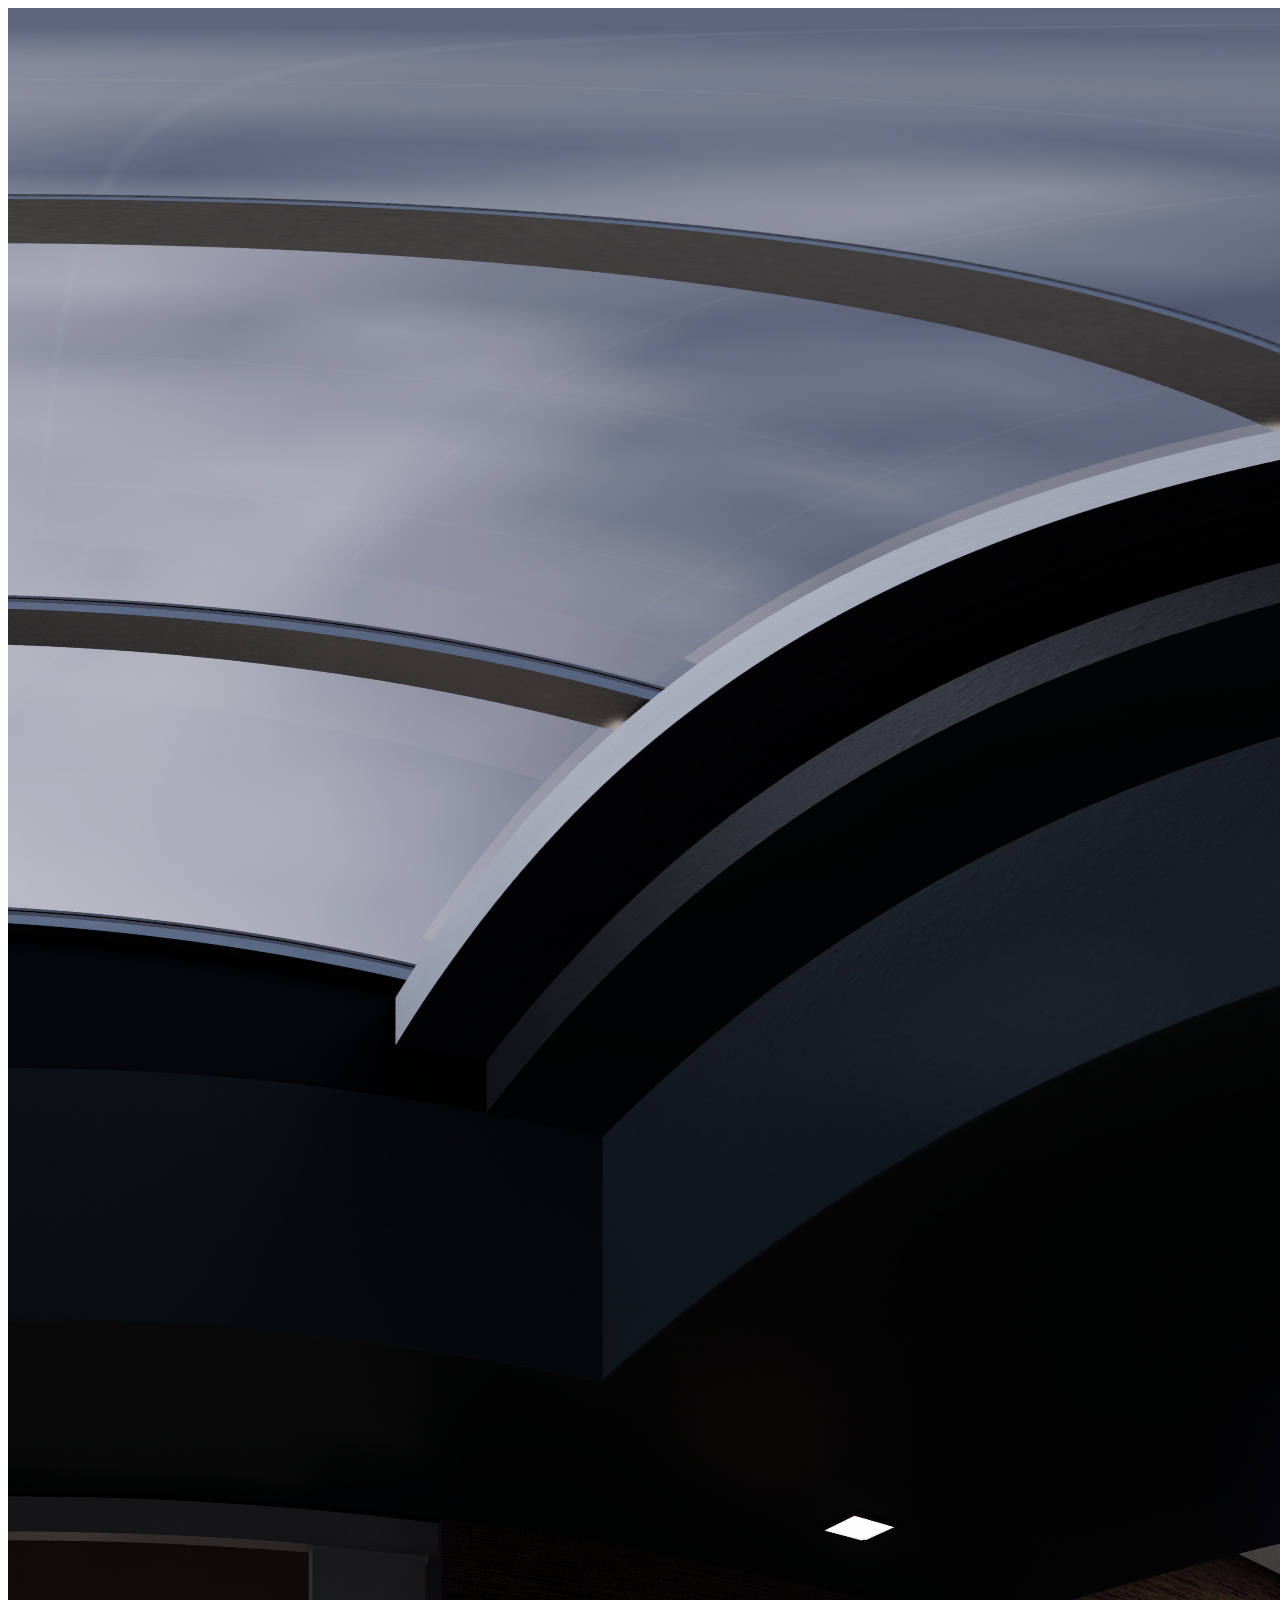
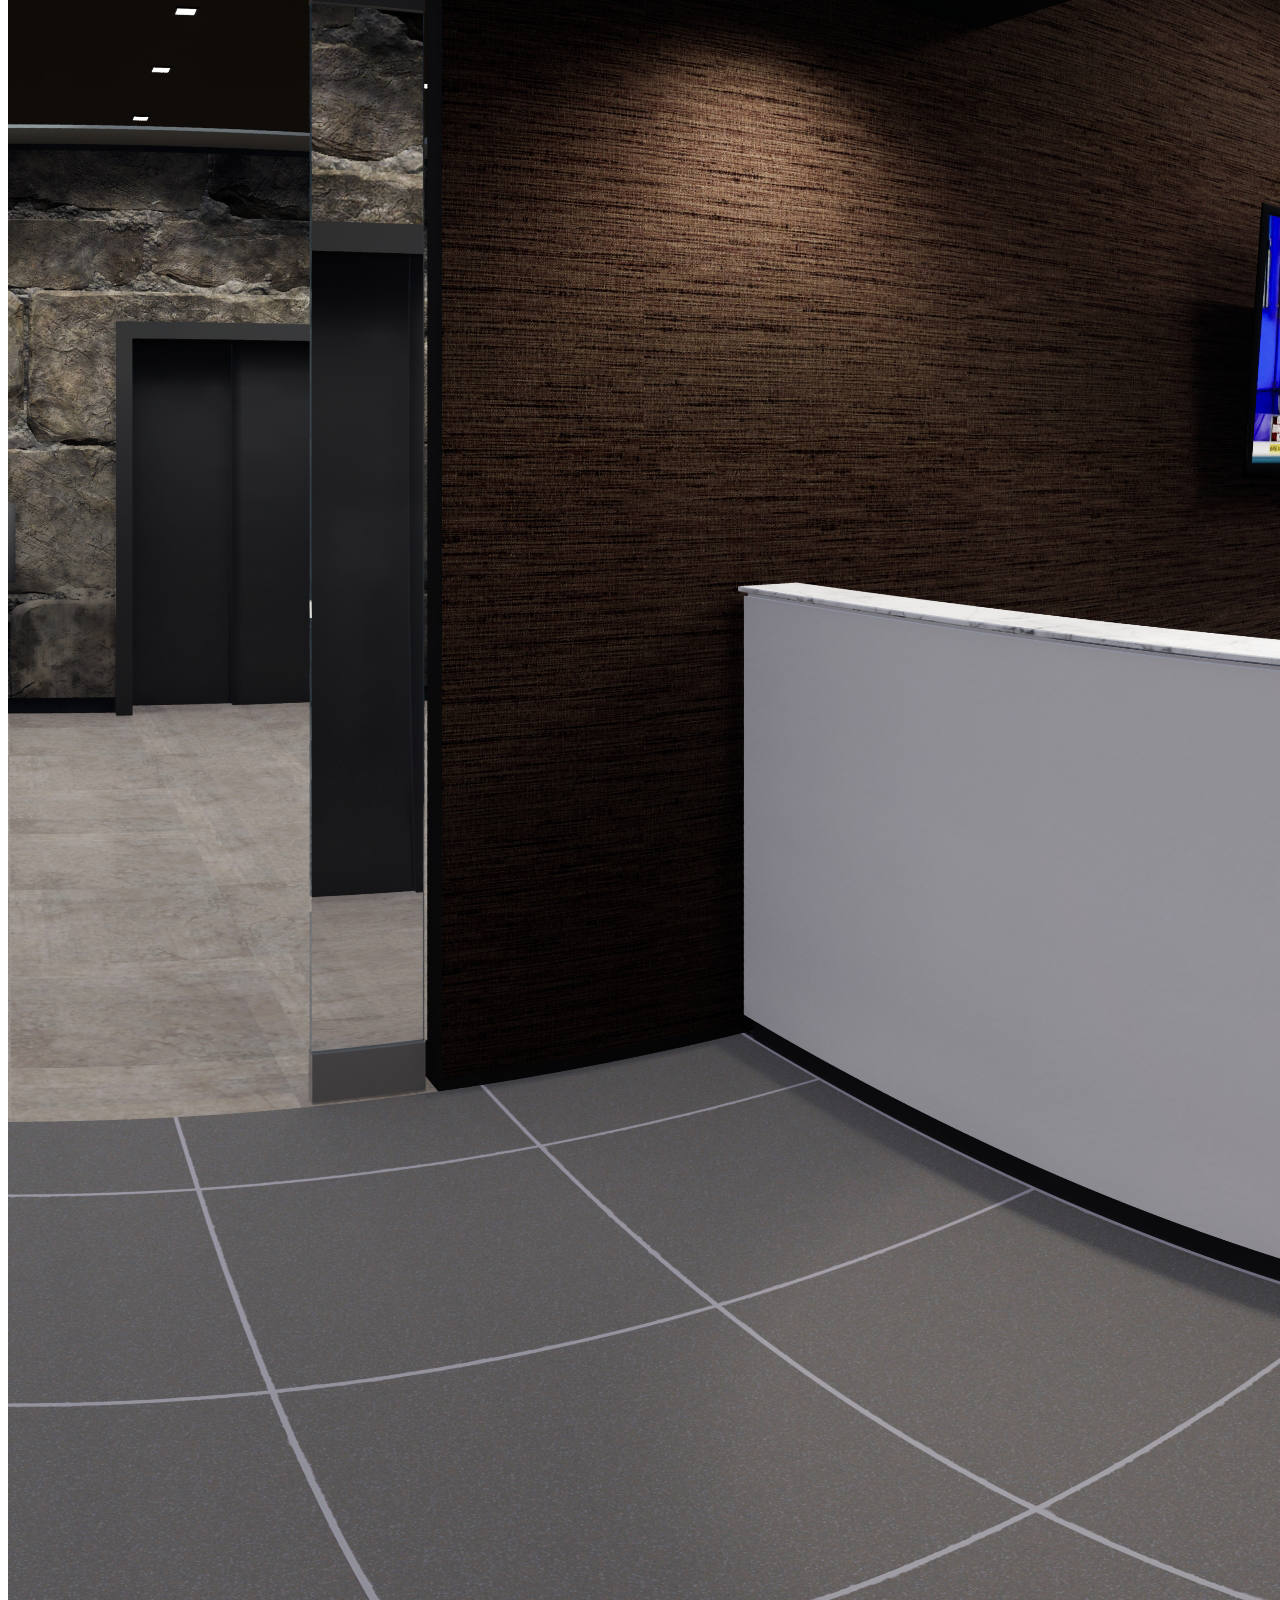
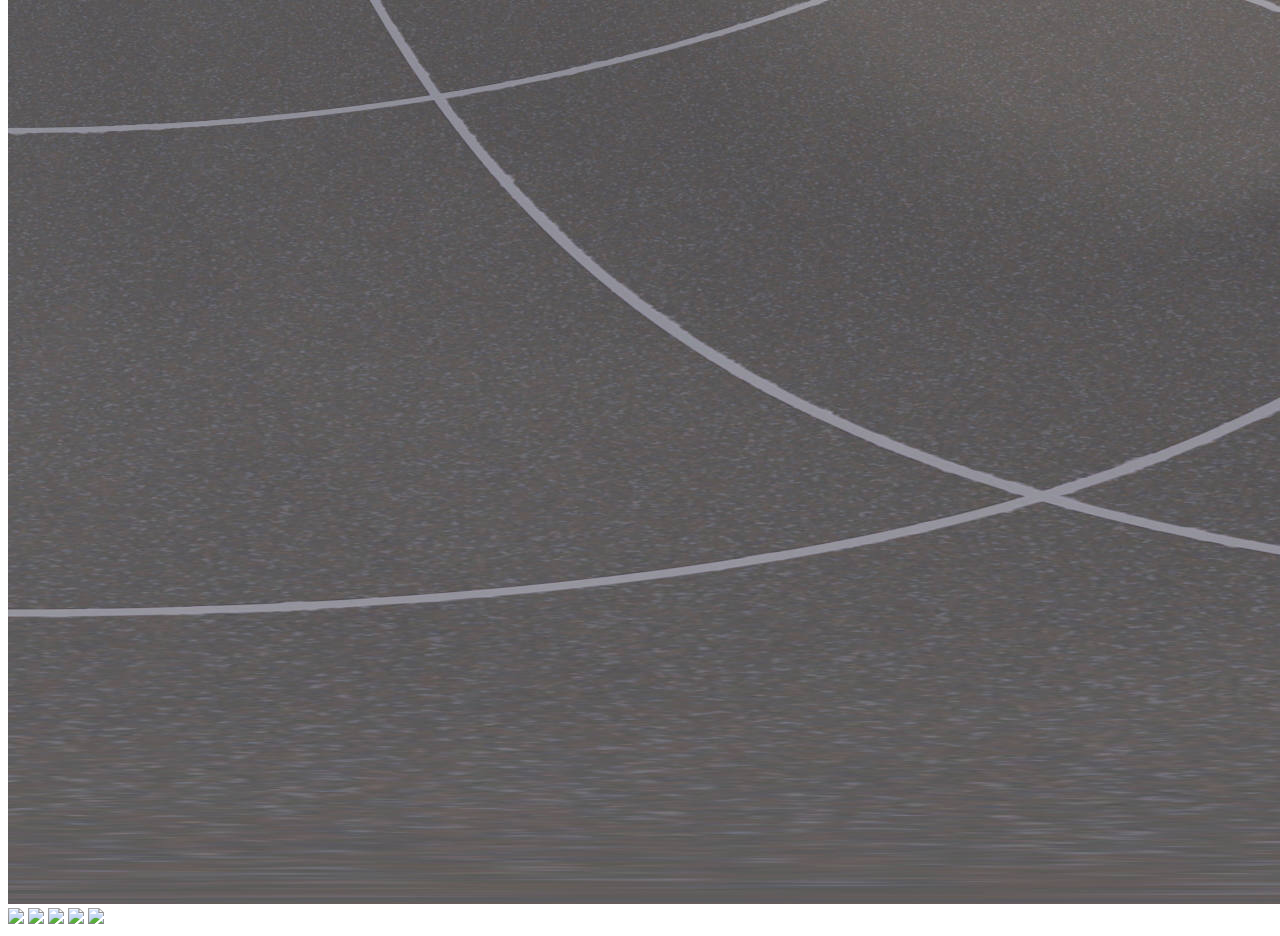
==== index.html @ 66078278 "dialing in" ====
<!DOCTYPE html>

<html>

  <head>

    <meta charset="utf-8">

    <title>360&deg; Image Gallery</title>

    <meta name="description" content="360&deg; Image Gallery - A-Frame">

    <script src="https://aframe.io/releases/0.9.0/aframe.min.js"></script>

    <script src="https://unpkg.com/aframe-event-set-component@5/dist/aframe-event-set-component.min.js"></script>

    <script src="https://unpkg.com/aframe-layout-component@5.3.0/dist/aframe-layout-component.min.js"></script>

    <script src="https://unpkg.com/aframe-template-component@3.2.1/dist/aframe-template-component.min.js"></script>

    <script src="https://unpkg.com/aframe-proxy-event-component@2.1.0/dist/aframe-proxy-event-component.min.js"></script>

  </head>

  <body>

    <a-scene>

      <a-assets>

        <img id="icc" crossorigin="anonymous" src="360_VirtualLobbysm.jpg">

        <img id="city-thumb" crossorigin="anonymous" src="https://cdn.aframe.io/360-image-gallery-boilerplate/img/thumb-city.jpg">

        <img id="cubes-thumb" crossorigin="anonymous" src="https://cdn.aframe.io/360-image-gallery-boilerplate/img/thumb-cubes.jpg">

        <img id="sechelt-thumb" crossorigin="anonymous" src="https://cdn.aframe.io/360-image-gallery-boilerplate/img/thumb-sechelt.jpg">

        <audio id="click-sound" crossorigin="anonymous" src="https://cdn.aframe.io/360-image-gallery-boilerplate/audio/click.ogg"></audio>

        <img id="cubes" crossorigin="anonymous" src="https://cdn.aframe.io/360-image-gallery-boilerplate/img/cubes.jpg">

        <img id="sechelt" crossorigin="anonymous" src="https://cdn.aframe.io/360-image-gallery-boilerplate/img/sechelt.jpg">



        <!-- Image link template to be reused. -->

        <script id="link" type="text/html">

          <a-entity class="link"

            geometry="primitive: plane; height: 1; width: 1"

            material="shader: flat; src: ${thumb}"

            event-set__mouseenter="scale: 1.2 1.2 1"

            event-set__mouseleave="scale: 1 1 1"

            event-set__click="_target: #image-360; _delay: 300; material.src: ${src}"

            proxy-event="event: click; to: #image-360; as: fade"

            sound="on: click; src: #click-sound"></a-entity>

        </script>

      </a-assets>



      <!-- 360-degree image. -->

      <a-sky id="image-360" src="#icc" position="0 1 -4"

             animation__fade="property: components.material.material.color; type: color; from: #FFF; to: #000; dur: 300; startEvents: fade"

             animation__fadeback="property: components.material.material.color; type: color; from: #000; to: #FFF; dur: 300; startEvents: animationcomplete__fade"></a-sky>



      <!-- Image links. -->

      <a-entity id="links" layout="type: line; margin: 1.5" position="0 -1 -4">

        <a-entity template="src: #link" data-src="#cubes" data-thumb="#cubes-thumb"></a-entity>

        <a-entity template="src: #link" data-src="#city" data-thumb="#city-thumb"></a-entity>

        <a-entity template="src: #link" data-src="#sechelt" data-thumb="#sechelt-thumb"></a-entity>

      </a-entity>



      <!-- Camera + cursor. -->

      <a-entity id="camera" camera look-controls>

        <a-cursor

          id="cursor"

          animation__click="property: scale; startEvents: click; from: 0.1 0.1 0.1; to: 1 1 1; dur: 150"

          animation__fusing="property: fusing; startEvents: fusing; from: 1 1 1; to: 0.1 0.1 0.1; dur: 1500"

          event-set__mouseenter="_event: mouseenter; color: springgreen"

          event-set__mouseleave="_event: mouseleave; color: black"

          raycaster="objects: .link"></a-cursor>

      </a-entity>

    </a-scene>

  </body>

</html>
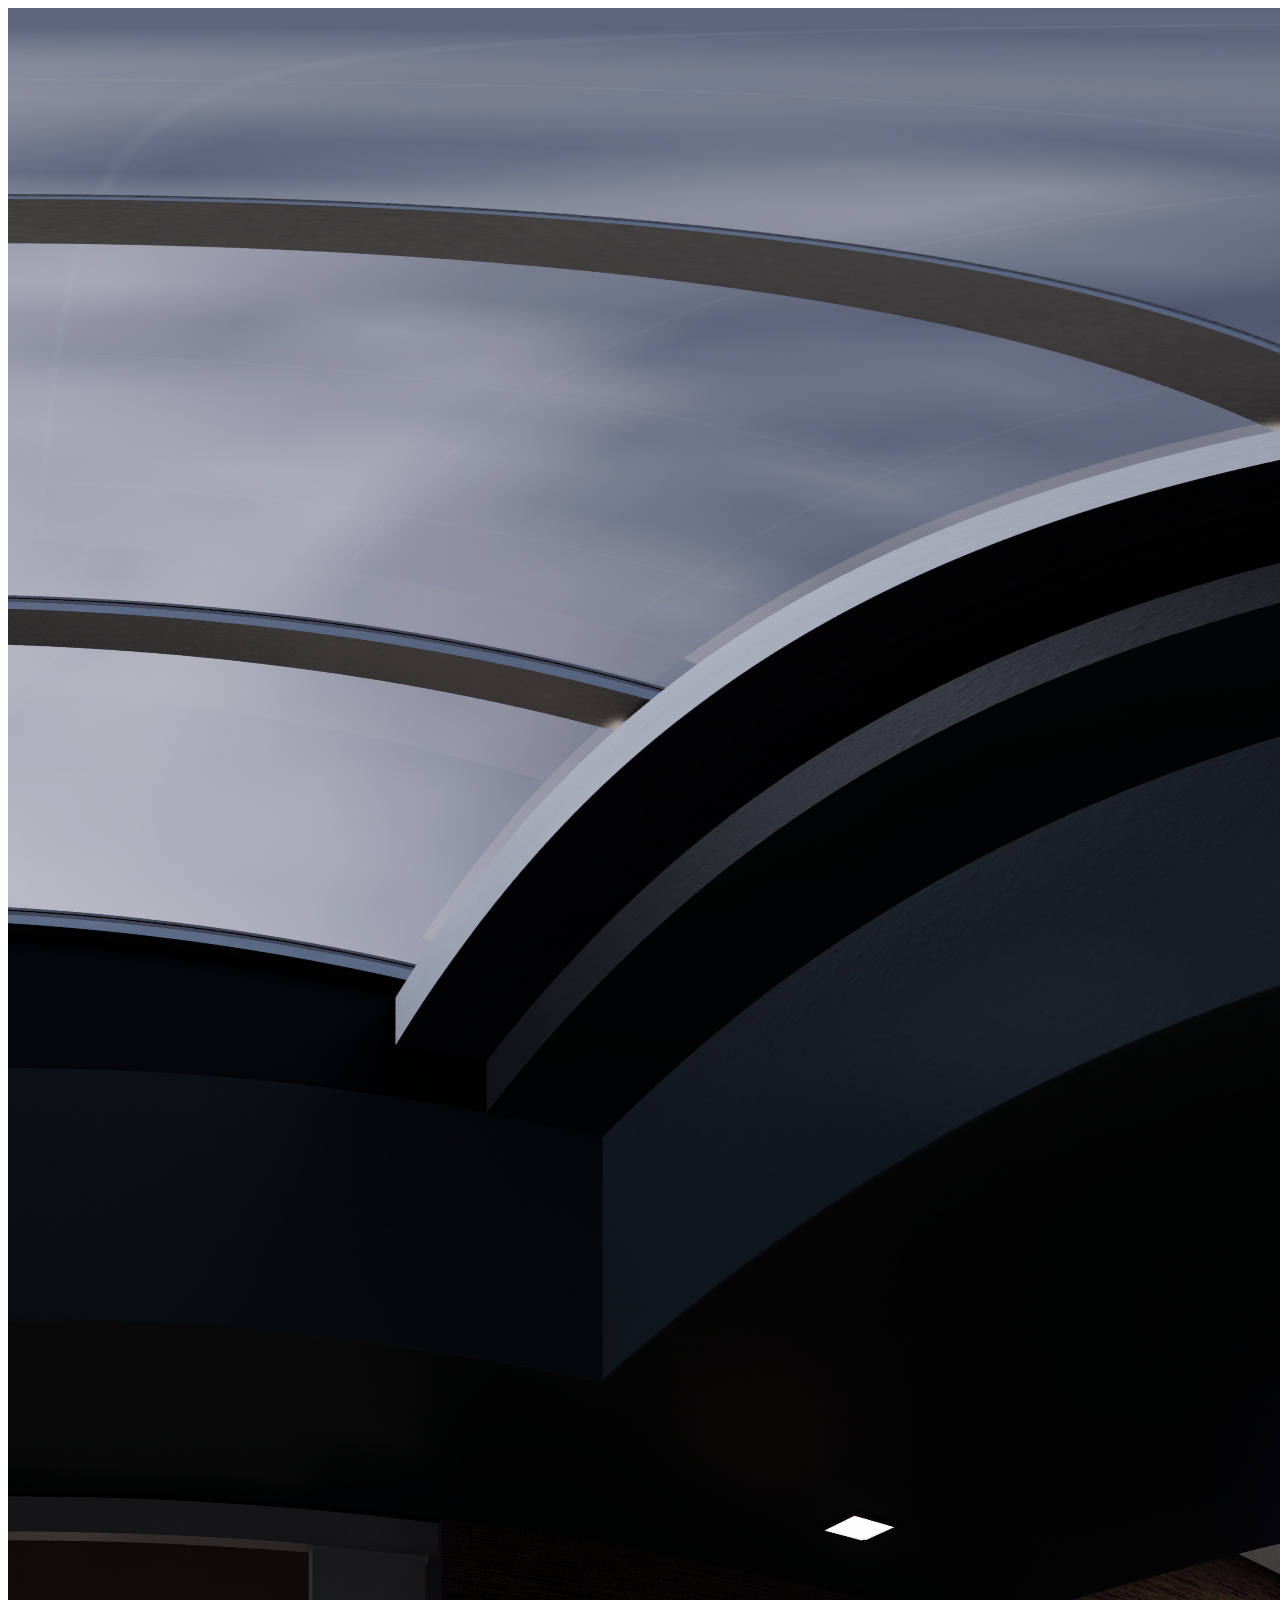
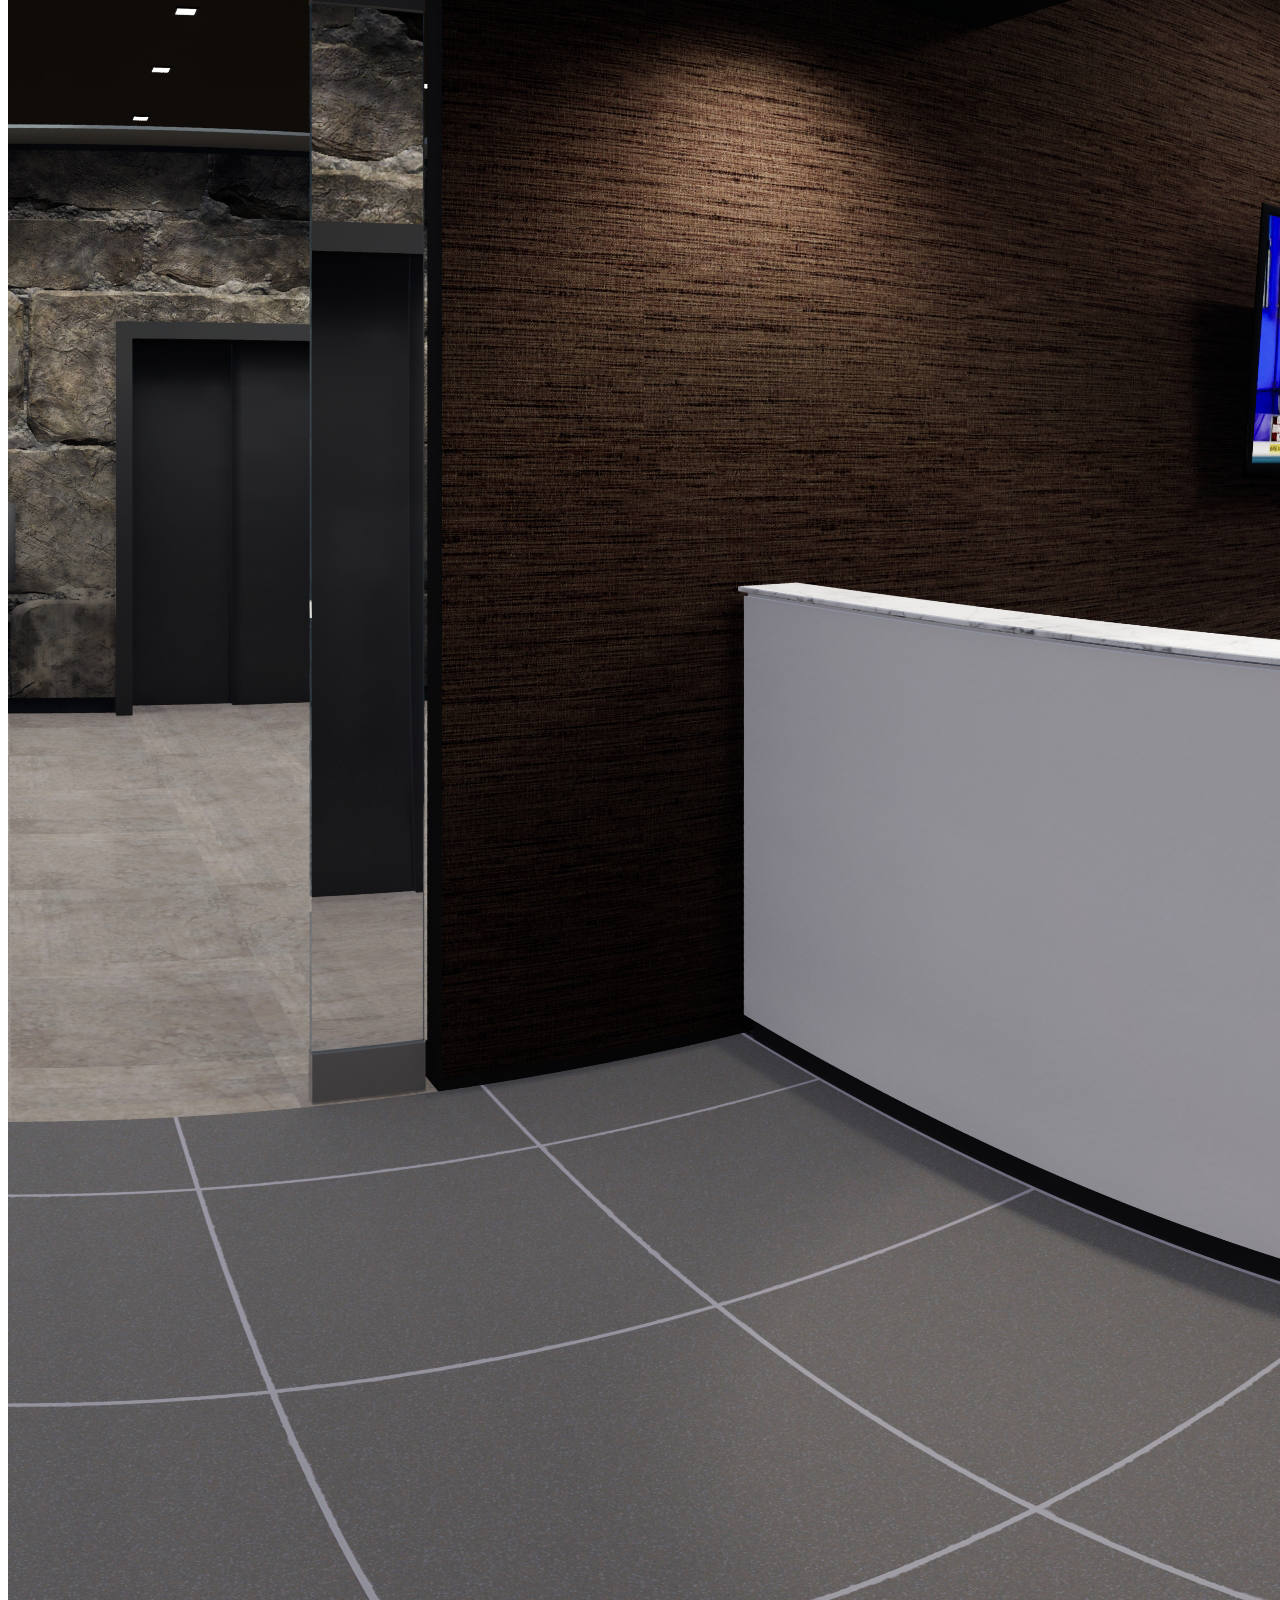
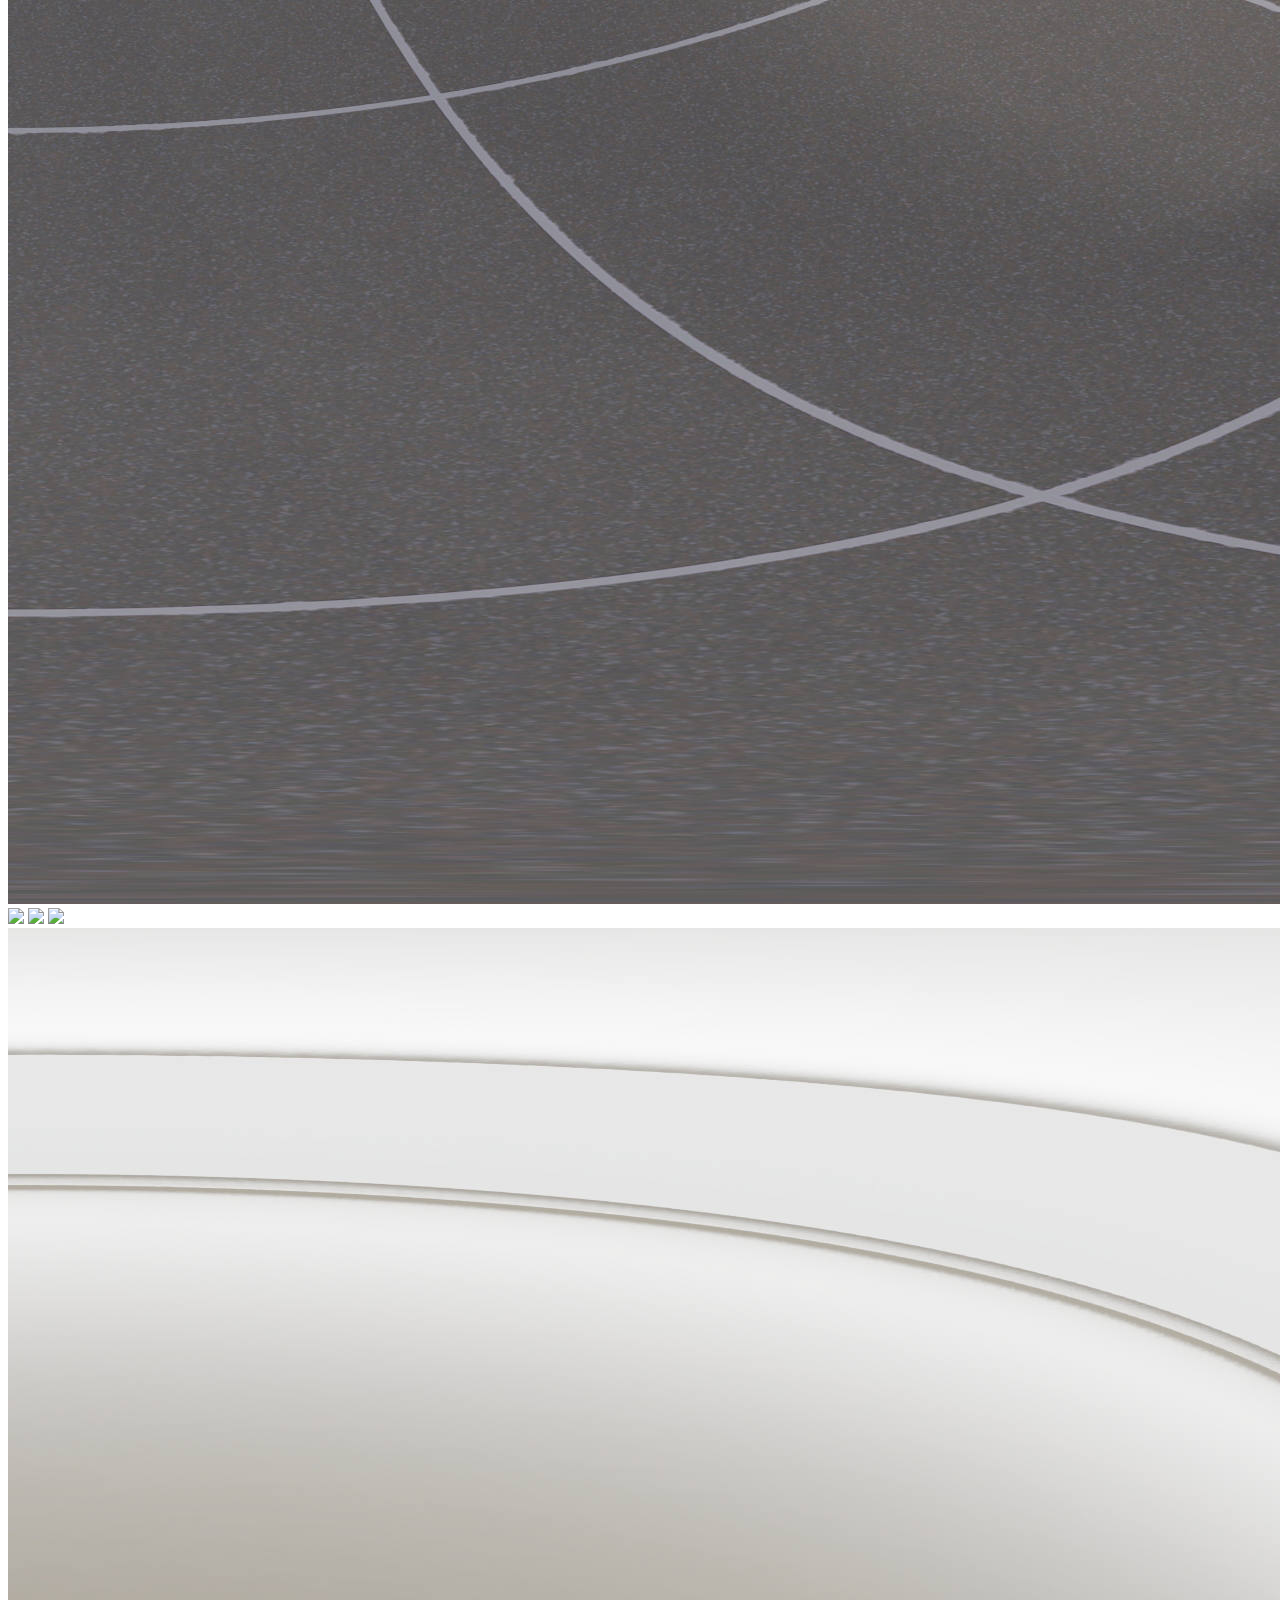
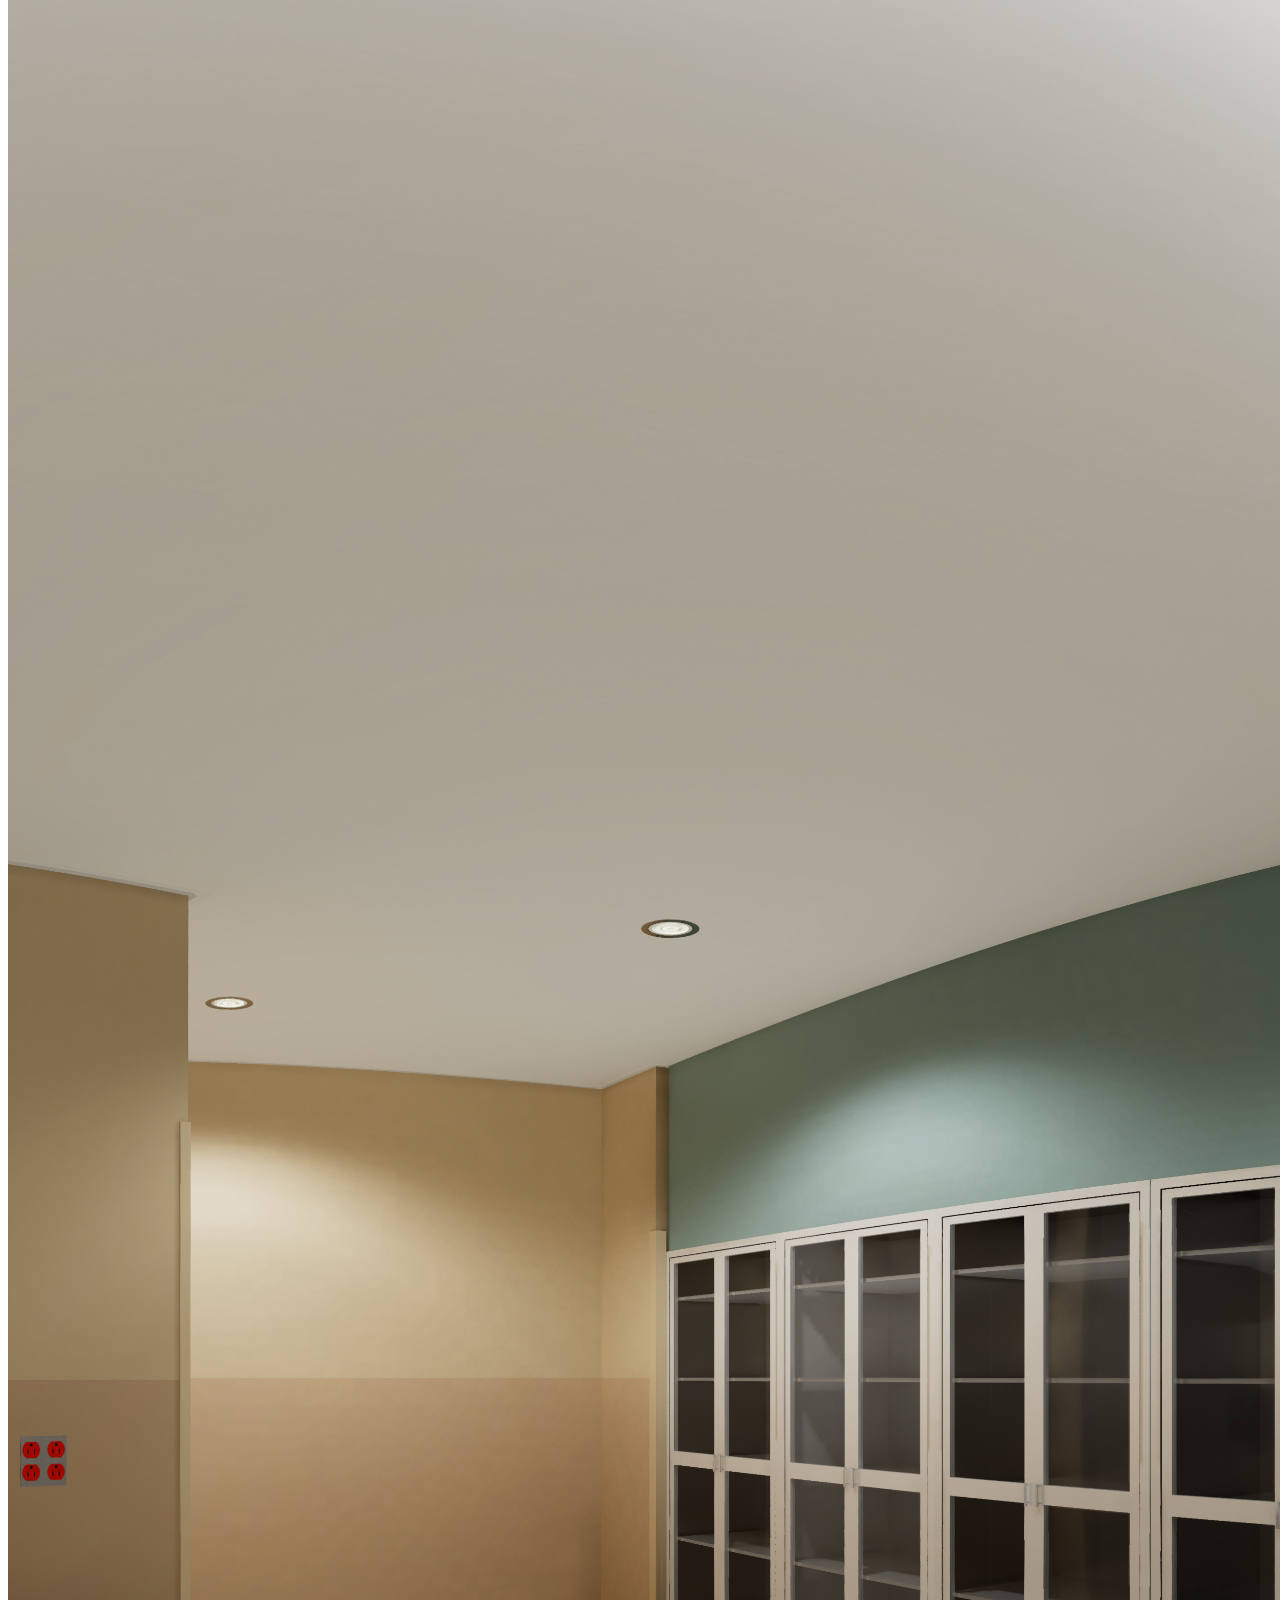
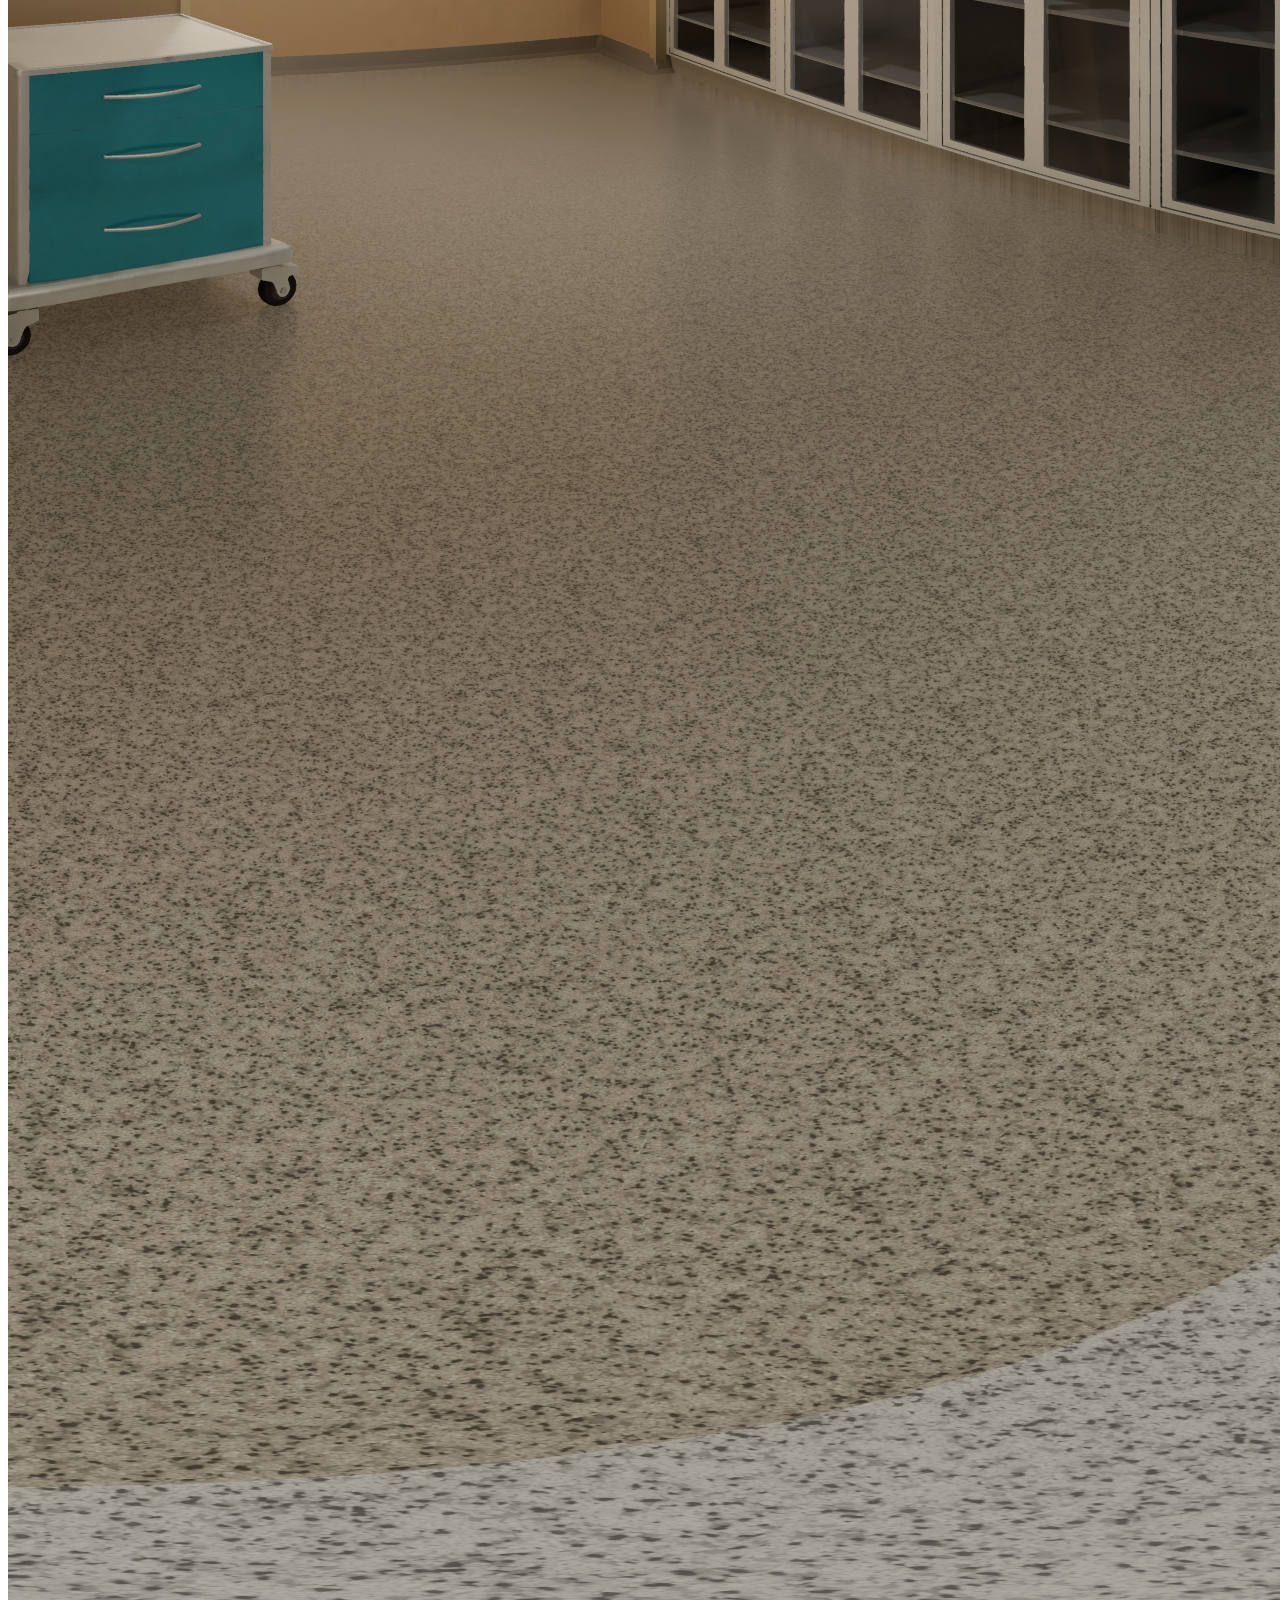
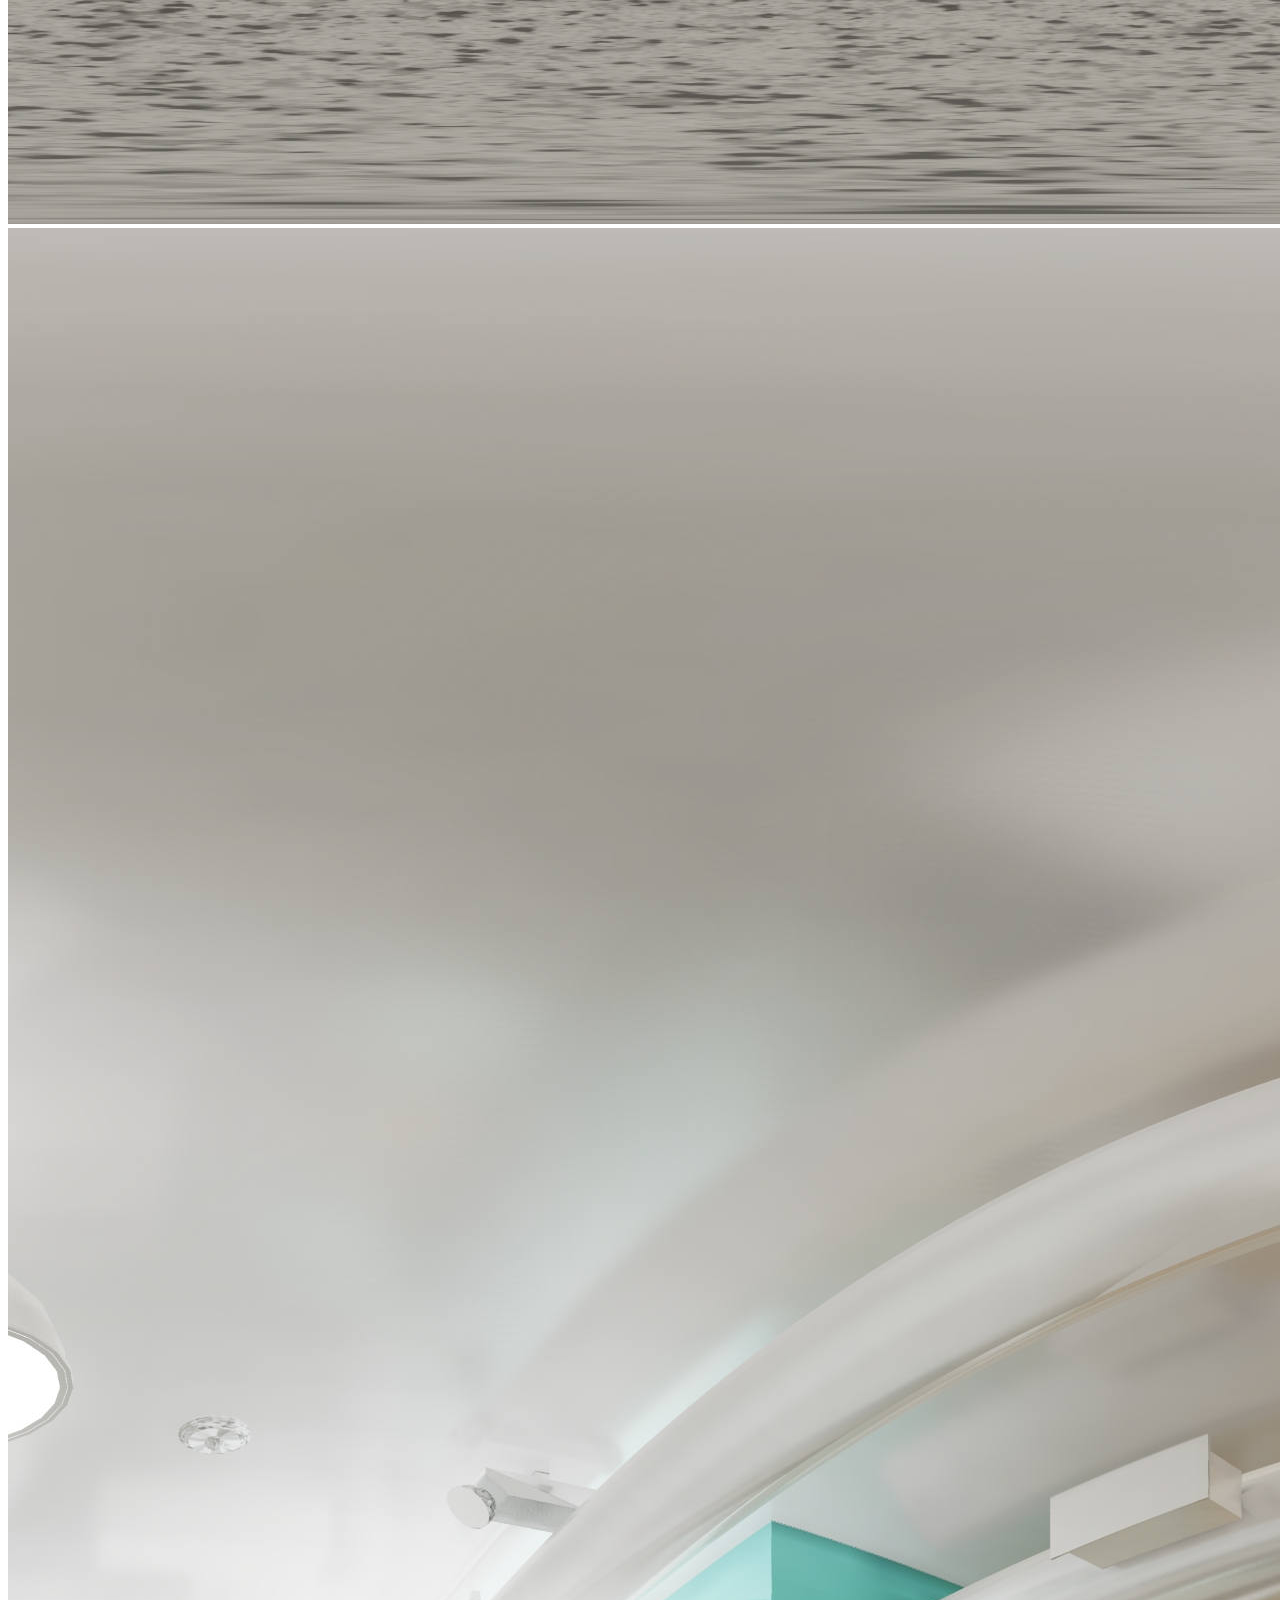
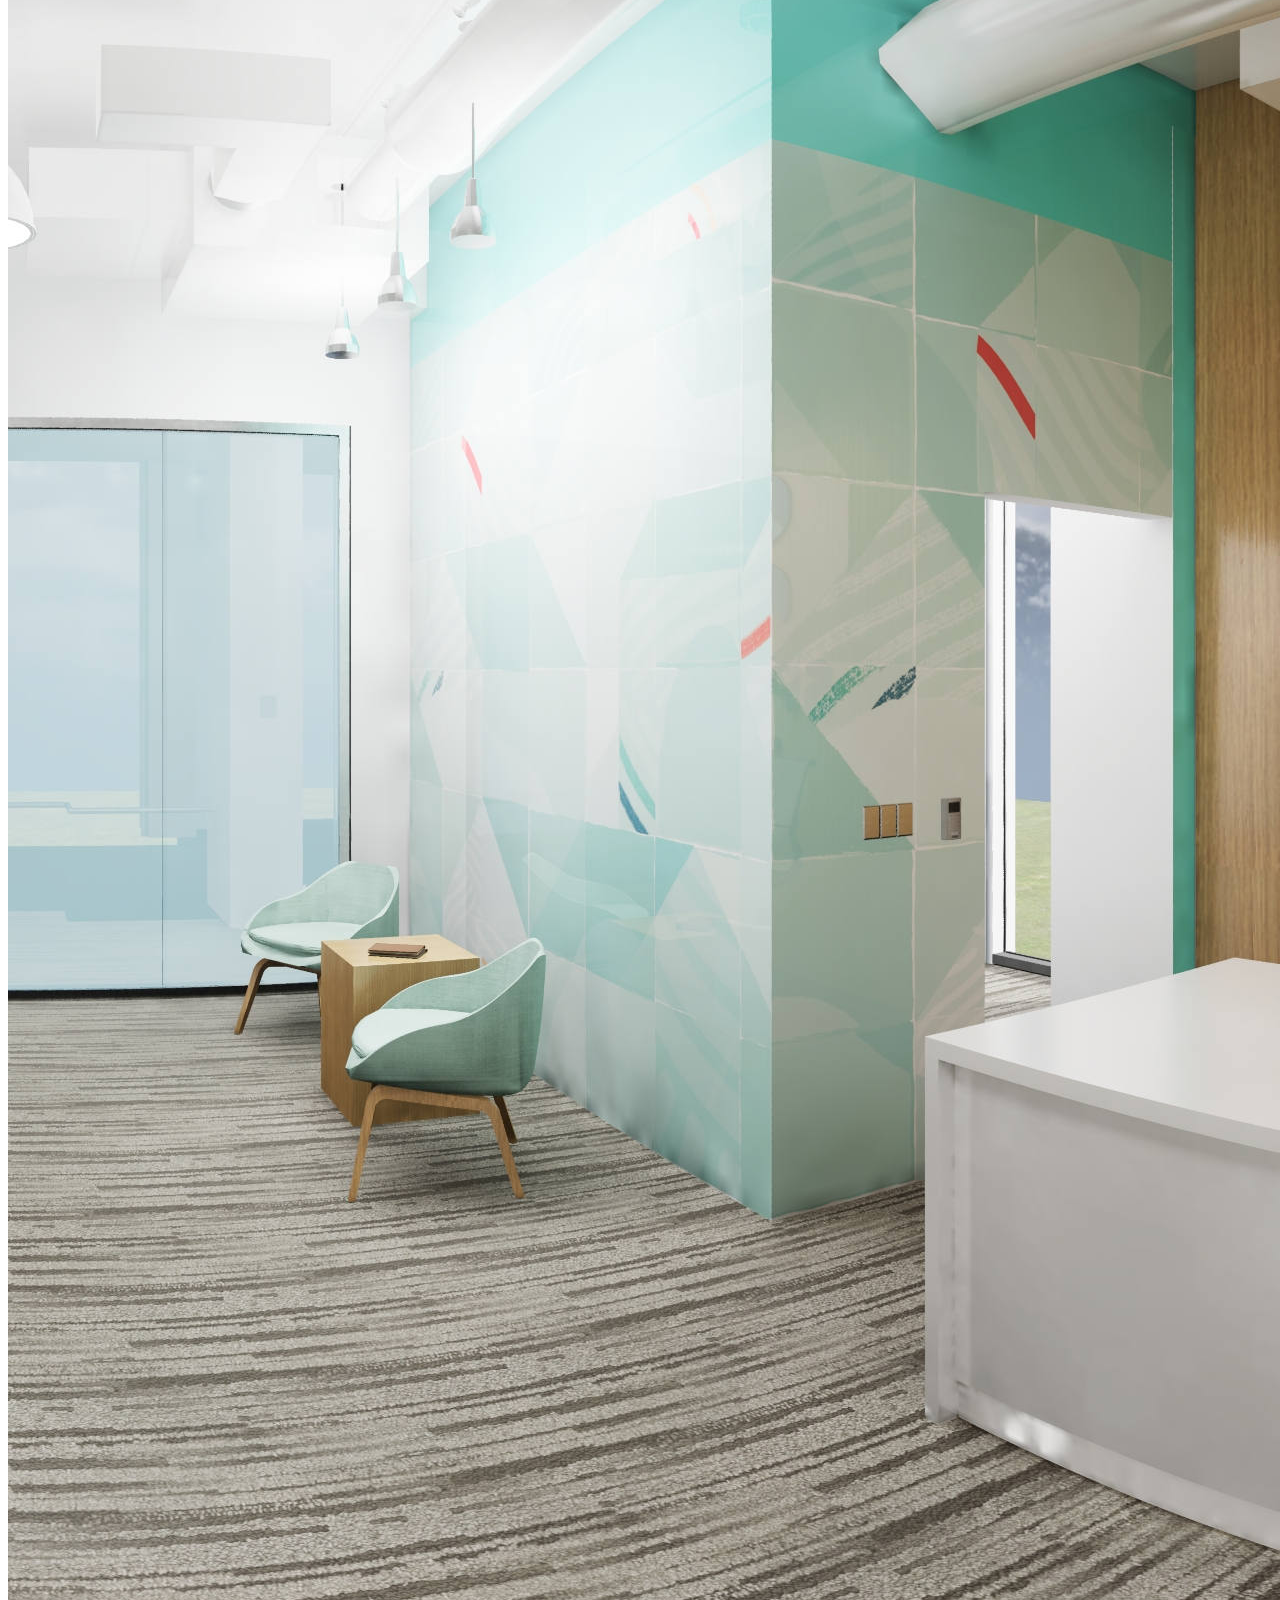
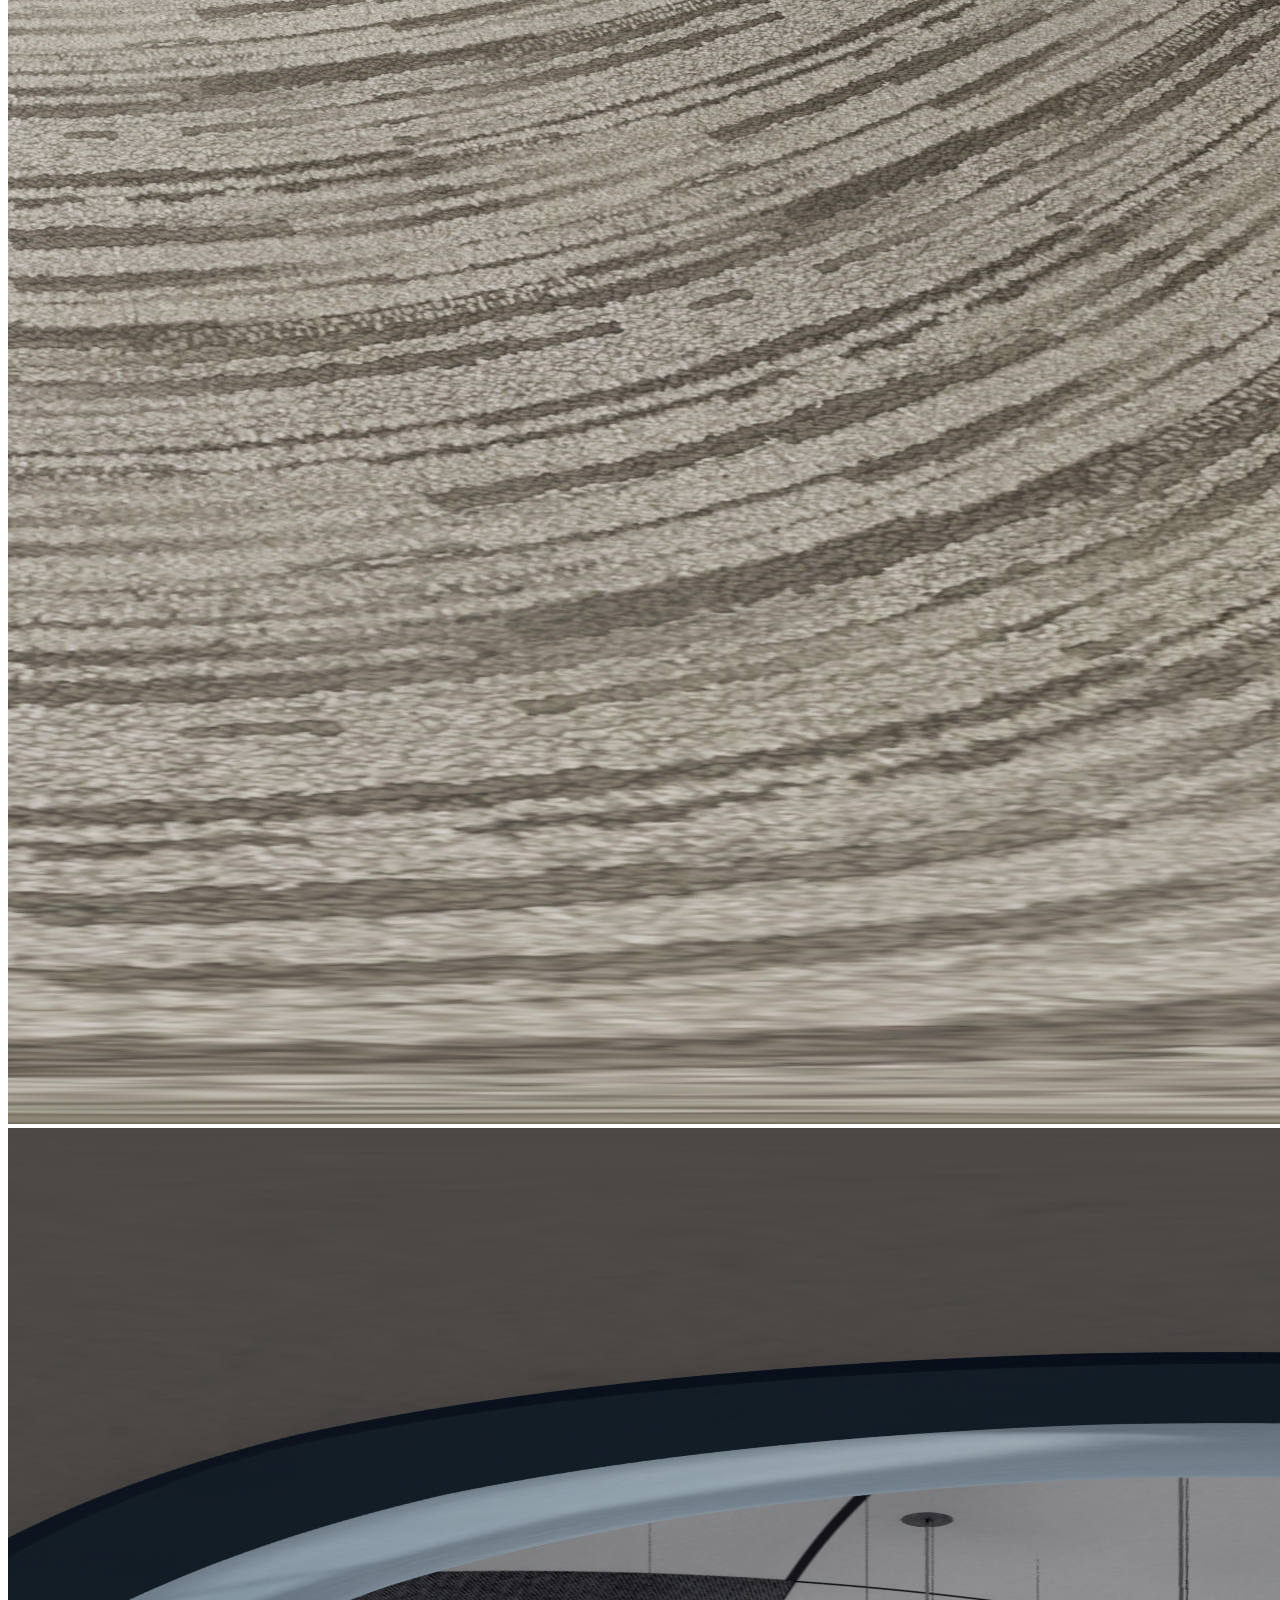
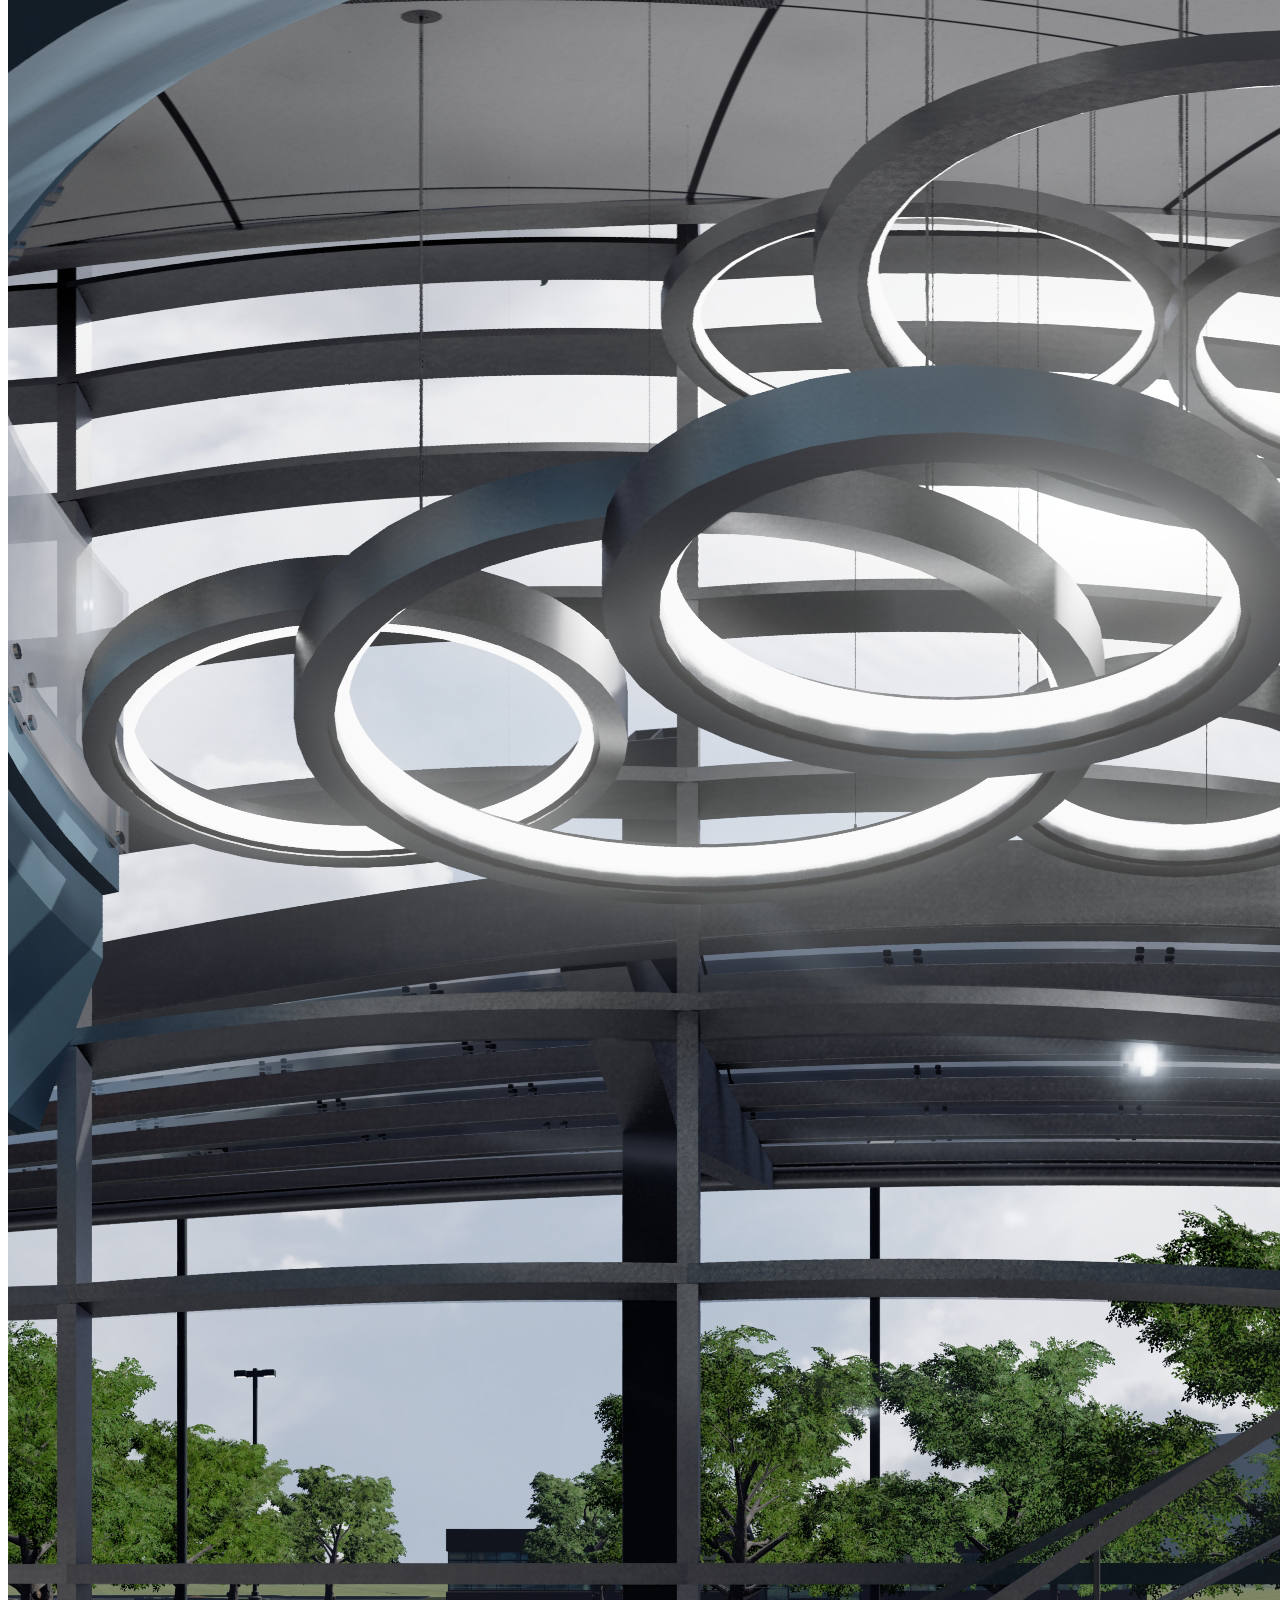
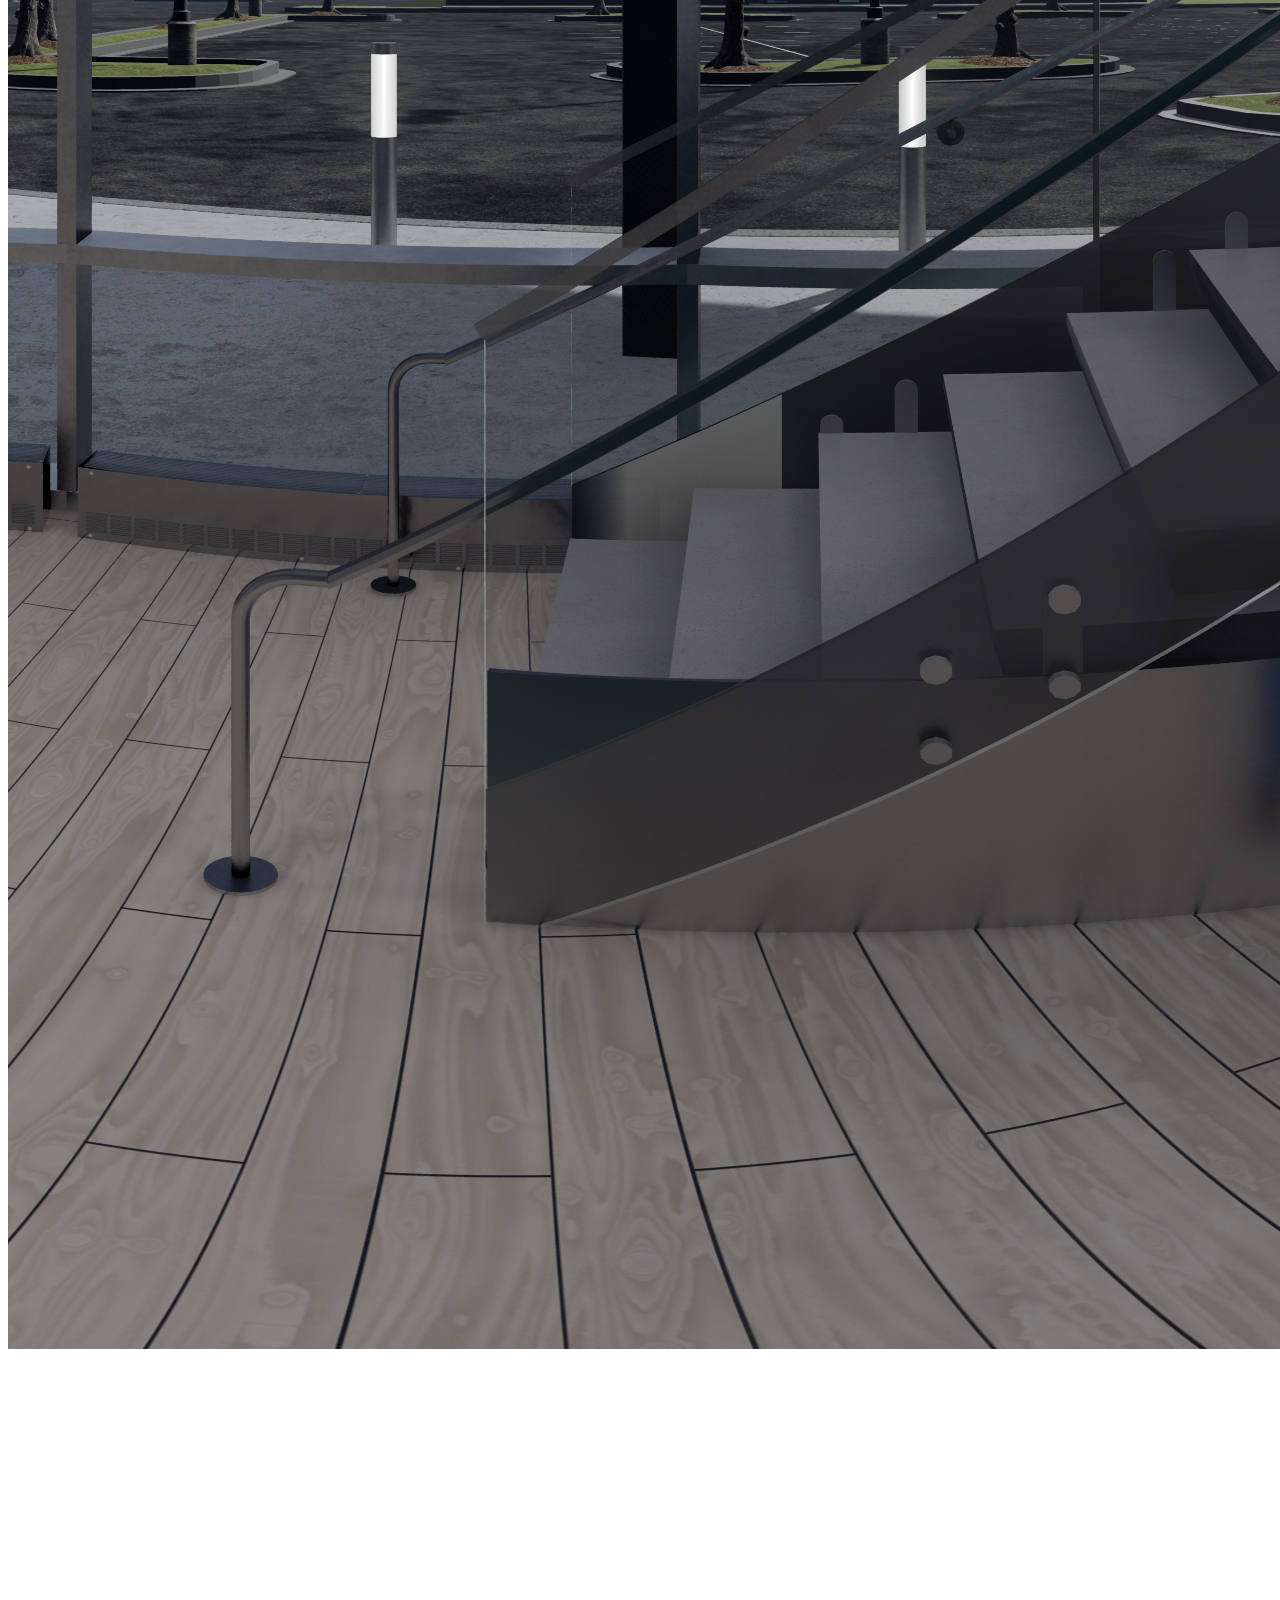
==== commit 042ad249: "added all pic" ====
--- a/index.html
+++ b/index.html
@@ -28,7 +28,7 @@
 
       <a-assets>
 
-        <img id="icc" crossorigin="anonymous" src="360_VirtualLobbysm.jpg">
+        <img id="virtlob" crossorigin="anonymous" src="360_VirtualLobbysm.jpg">
 
         <img id="city-thumb" crossorigin="anonymous" src="https://cdn.aframe.io/360-image-gallery-boilerplate/img/thumb-city.jpg">
 
@@ -38,9 +38,11 @@
 
         <audio id="click-sound" crossorigin="anonymous" src="https://cdn.aframe.io/360-image-gallery-boilerplate/audio/click.ogg"></audio>
 
-        <img id="cubes" crossorigin="anonymous" src="https://cdn.aframe.io/360-image-gallery-boilerplate/img/cubes.jpg">
+        <img id="smmc" crossorigin="anonymous" src="360_SMMCsm.jpg">
 
-        <img id="sechelt" crossorigin="anonymous" src="https://cdn.aframe.io/360-image-gallery-boilerplate/img/sechelt.jpg">
+        <img id="bcbs" crossorigin="anonymous" src="360_BCBSsm.jpg">
+
+        <img id="icc" crossorigin="anonymous" src="360_ICCsm.jpg"
 
 
 
@@ -72,7 +74,7 @@
 
       <!-- 360-degree image. -->
 
-      <a-sky id="image-360" src="#icc" position="0 1 -4"
+      <a-sky id="image-360" src="#virtlob" position="0 1 -4" rotation="0 -90 0"
 
              animation__fade="property: components.material.material.color; type: color; from: #FFF; to: #000; dur: 300; startEvents: fade"
 
@@ -84,11 +86,13 @@
 
       <a-entity id="links" layout="type: line; margin: 1.5" position="0 -1 -4">
 
-        <a-entity template="src: #link" data-src="#cubes" data-thumb="#cubes-thumb"></a-entity>
+        <a-entity template="src: #link" data-src="#smmc" data-thumb="#cubes-thumb"></a-entity>
 
-        <a-entity template="src: #link" data-src="#city" data-thumb="#city-thumb"></a-entity>
+        <a-entity template="src: #link" data-src="#virtlob" data-thumb="#city-thumb"></a-entity>
 
-        <a-entity template="src: #link" data-src="#sechelt" data-thumb="#sechelt-thumb"></a-entity>
+        <a-entity template="src: #link" data-src="#bcbs" data-thumb="#sechelt-thumb"></a-entity>
+
+        <a-entity template="src: #link" data-src="#icc" data-thumb="#sechelt-thumb"></a-entity>
 
       </a-entity>
 
@@ -102,9 +106,11 @@
 
           id="cursor"
 
+          position="0 0 -1"
+
           animation__click="property: scale; startEvents: click; from: 0.1 0.1 0.1; to: 1 1 1; dur: 150"
 
-          animation__fusing="property: fusing; startEvents: fusing; from: 1 1 1; to: 0.1 0.1 0.1; dur: 1500"
+          animation__fusing="property: fusing; startEvents: fusing; from: 1 1 1; to: 0.1 0.1 0.1; dur: 1500" 
 
           event-set__mouseenter="_event: mouseenter; color: springgreen"
 
